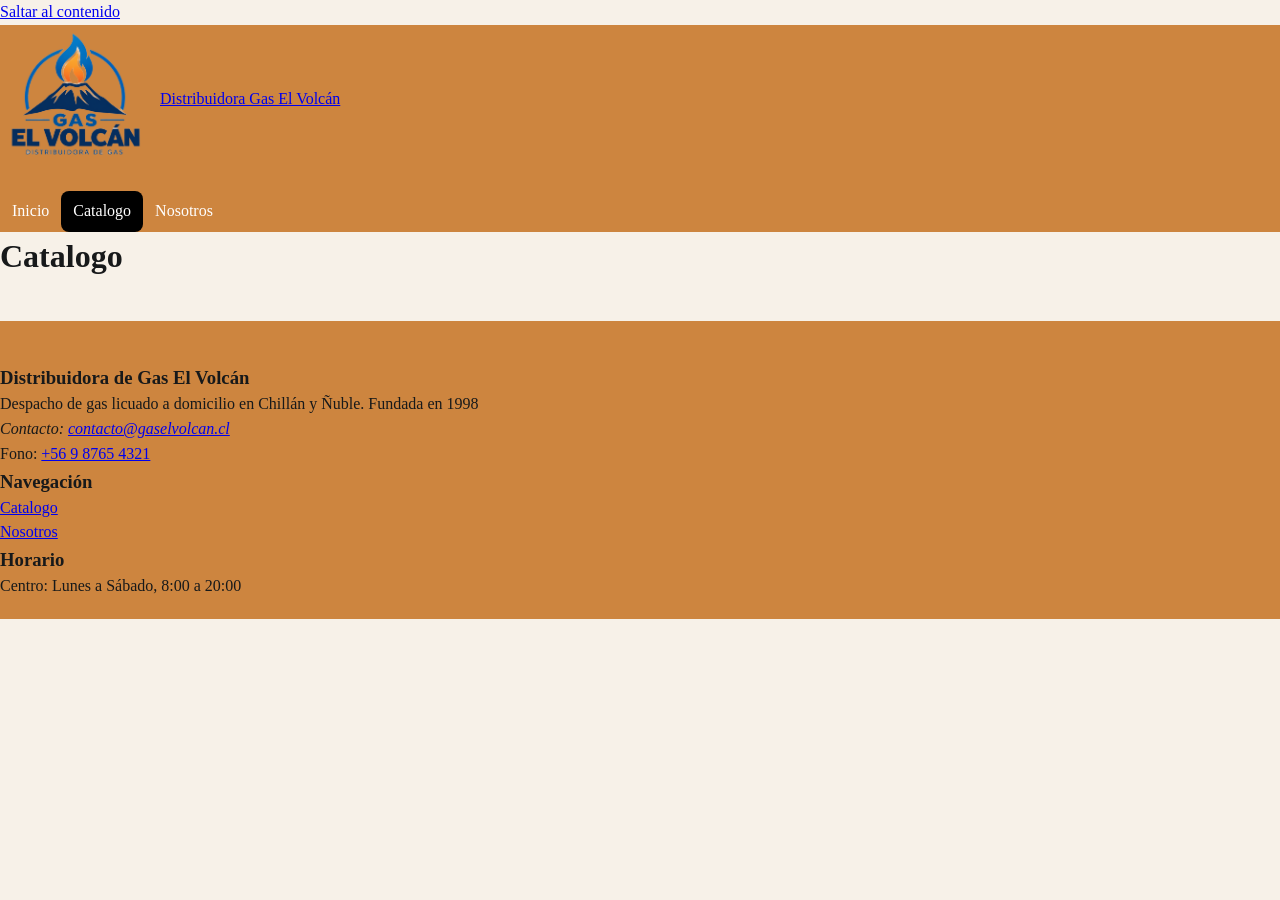
==== catalogo.html @ 1ca8624d "creado header,footer,nosotros y catalogo Se crea el header y el footer para las paginas que se ira a" ====
<!DOCTYPE html>
<html lang="es">
<head>
    <meta charset="UTF-8">
    <meta name="viewport" content="width=device-width, initial-scale=1.0">
    <link rel="stylesheet" href="assets/css/style.css">
    <title>Catalogo | Distribuidora Gas El Volcán</title>
</head>
<body>
    <a class="salto-contenido" href="#contenido">Saltar al contenido</a>
    <header class="header-sitio">
        <a class="marca" href="index.html">
            <img src="assets/img/logo.png" alt="Logo distribuidora Gas El Volcán">Distribuidora Gas El Volcán
        </a>
        <nav class="nav-sitio" aria-label="Navegación principal">
            <ul class="menu">
                <li><a href="index.html"">Inicio</a></li>
                <li><a href="catalogo.html" aria-current="page">Catalogo</a></li>
                <li><a href="nosotros.html">Nosotros</a></li>
            </ul>
        </nav>
    </header>
    
    <main>
        <h1>Catalogo</h1>
    </main>

    <footer class="footer-sitio">
        <div>
            <section>
                <h3>Distribuidora de Gas El Volcán</h3>
                <p>Despacho de gas licuado a domicilio en Chillán y Ñuble. Fundada en 1998</p>
                <address>Contacto: <a href="mailto:contacto@gaselvolcan.cl">contacto@gaselvolcan.cl</a></address>
                <p>Fono: <a href="tel:+56987654321">+56 9 8765 4321</a></p>
            </section>
            <section>
                <h3>Navegación</h3>
                <ul>
                    <li><a href="catalogo.html">Catalogo</a></li>
                    <li><a href="nosotros.html">Nosotros</a></li>
                </ul>
            </section>
            <section>
                <h3>Horario</h3>
                <p>Centro: Lunes a Sábado, 8:00 a 20:00</p>
            </section>
        </div>
    </footer>
    <script src="assets/js/app.js"></script>
</body>
</html>
---- assets/css/style.css ----
* {
    box-sizing: border-box;
    margin: 0;
    padding: 0;
}

html {
    scroll-behavior: smooth;
}

body{
    margin: 0;
    color: rgb(23, 25, 26);
    background: #f7f1e8;
    line-height: 1.55;
    min-height: 100vh;
}

.header-sitio {
    position: sticky;
    top: 0;
    z-index: 50;
    background: peru;
    backdrop-filter: blur(10px);
    color: #fff;
}

.marca {
    display: flex;
    align-items: center;
    gap: 10px;
}

.marca img {
    width: 150px;
    height: 150px;
}

.menu {
  display: flex;
  flex-wrap: wrap;
  gap: 6xp;
  margin: 1rem 0 0;
  padding: 0;
  list-style: none;
}

.menu a {
  display: inline-block;
  padding: 0.5rem 0.75rem;
  color: #ffffff;
  border-radius: 0.5rem;
  text-decoration: none;
}

.menu a:hover,
.menu a[aria-current="page"] {
  background: black;
}

.footer-sitio {
    background: peru;
    padding: 42px 0 20px;
    margin-top: 40px;
}
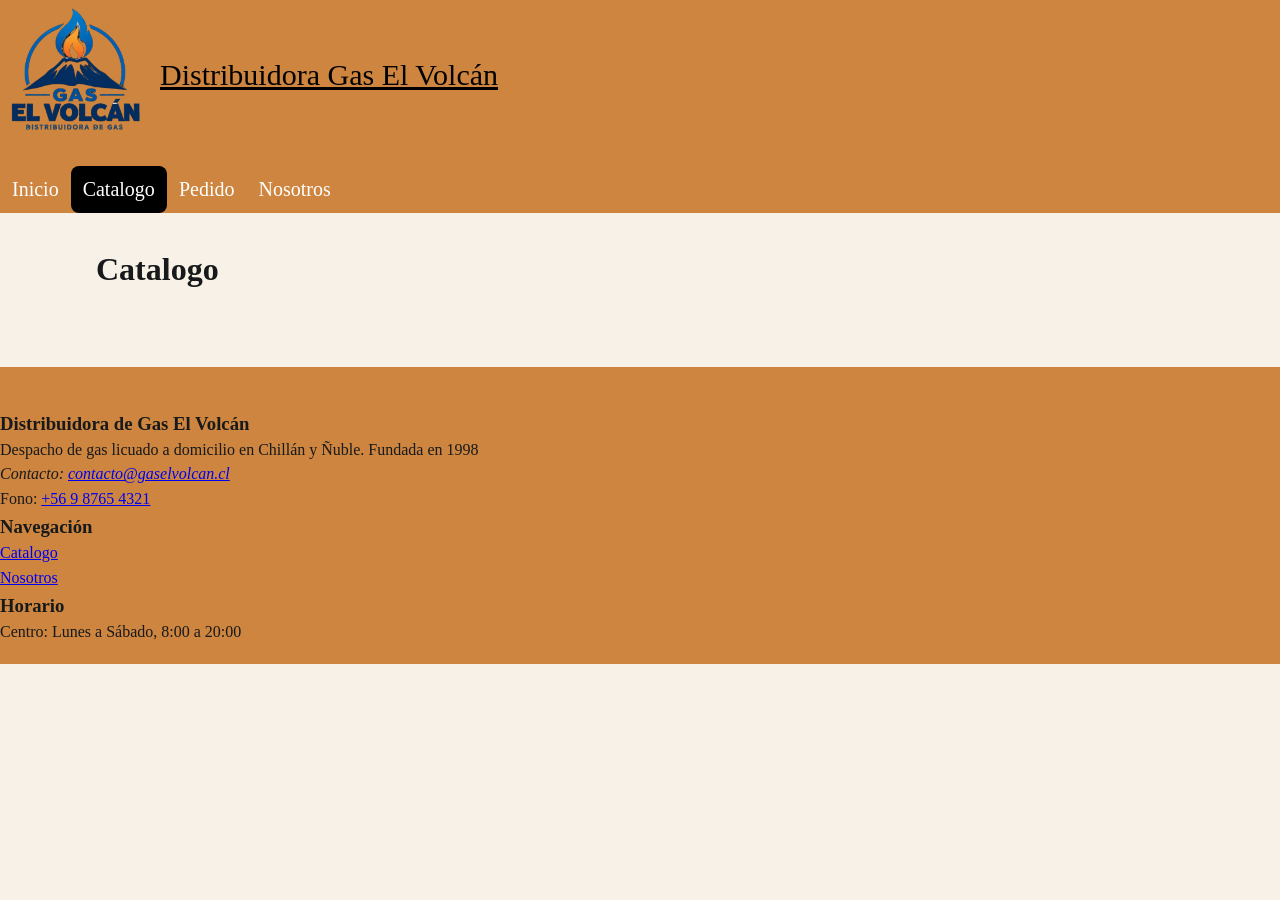
==== commit f8fec172: "index listo index listo con css aplicado" ====
--- a/catalogo.html
+++ b/catalogo.html
@@ -3,6 +3,7 @@
 <head>
     <meta charset="UTF-8">
     <meta name="viewport" content="width=device-width, initial-scale=1.0">
+    <link rel="icon" href="assets/img/logo.png" type="image/png">
     <link rel="stylesheet" href="assets/css/style.css">
     <title>Catalogo | Distribuidora Gas El Volcán</title>
 </head>
@@ -16,6 +17,7 @@
             <ul class="menu">
                 <li><a href="index.html"">Inicio</a></li>
                 <li><a href="catalogo.html" aria-current="page">Catalogo</a></li>
+                <li><a href="pedido.html">Pedido</a></li>
                 <li><a href="nosotros.html">Nosotros</a></li>
             </ul>
         </nav>
--- a/assets/css/style.css
+++ b/assets/css/style.css
@@ -16,6 +16,13 @@
     min-height: 100vh;
 }
 
+main {
+    padding:  2rem;
+    width: 90%;
+    max-width: 2000px;
+    margin-inline: auto;
+}
+
 .header-sitio {
     position: sticky;
     top: 0;
@@ -29,6 +36,8 @@
     display: flex;
     align-items: center;
     gap: 10px;
+    color: black;
+    font-size: 30px;
 }
 
 .marca img {
@@ -43,6 +52,7 @@
   margin: 1rem 0 0;
   padding: 0;
   list-style: none;
+  font-size: 20px;
 }
 
 .menu a {
@@ -62,4 +72,80 @@
     background: peru;
     padding: 42px 0 20px;
     margin-top: 40px;
+}
+
+.hero {
+    background: rgb(95, 61, 61);
+    color: #fff;
+    padding: 72px 0 80px;
+}
+
+.actions{
+    display: flex;
+    flex-wrap: wrap;
+    gap: 12px;
+}
+
+.boton{
+    display: inline-flex;
+    align-items: center;
+    justify-content: center;
+    gap: 8px;
+    border: 0;
+    border-radius: 999px;
+    padding: 12px 20px;
+    color: #ffffff;
+    background: black;
+    font: inherit;
+    font-weight: 600;
+    cursor: pointer;
+    text-decoration: none;
+}
+
+.carta-producto,
+.carta-articulo{
+    background: #948383;
+    border: 1px solid white;
+    border-radius: 0px;
+    padding: 22px;
+}
+
+.carta-producto{
+    overflow: hidden;
+    display: flex;
+    flex-direction: column;
+}
+
+.media-producto{
+    background: #948383;
+    min-height: 450px;
+    height: 450px;
+    display: grid;
+    place-items: center;
+    overflow: hidden;
+}
+
+.media-producto img{
+    width: 400px;
+    height: auto;
+    max-width: 90%;
+    object-fit: contain;
+    display: block;
+}
+
+.section{
+    padding: 56px 0;
+}
+
+.precio{
+    font-weight: 700;
+    font-size: 1.15rem;
+}
+
+.salto-contenido {
+  position: absolute;
+  padding: 0.6rem 1rem;
+  color: #ffffff;
+  background: peru;
+  transform: translateY(-150%);
 }
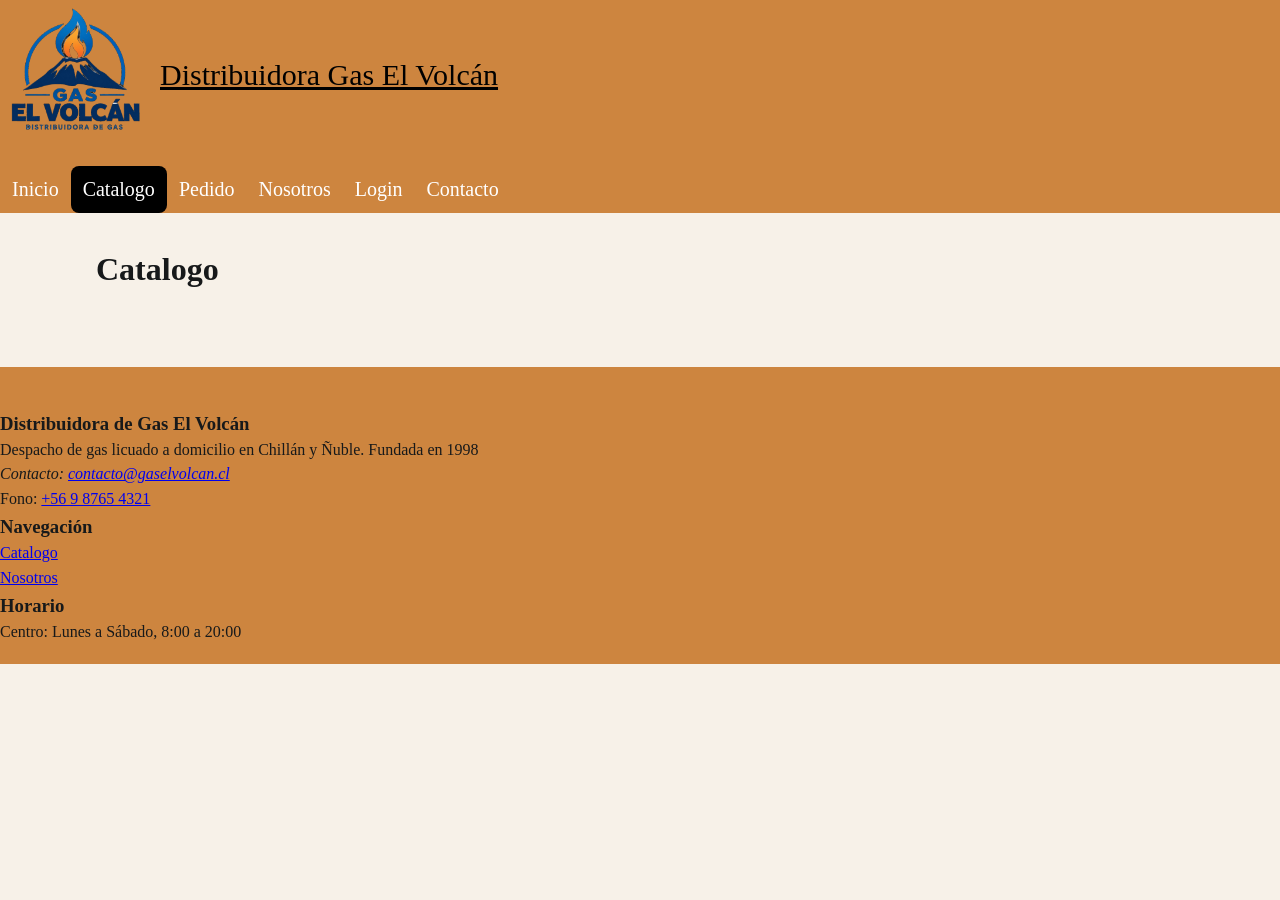
==== commit 0322d977: "feat: se agrego html de contacto y login, se actualizo el nav del resto de paginas html." ====
--- a/catalogo.html
+++ b/catalogo.html
@@ -15,10 +15,12 @@
         </a>
         <nav class="nav-sitio" aria-label="Navegación principal">
             <ul class="menu">
-                <li><a href="index.html"">Inicio</a></li>
+                <li><a href="index.html">Inicio</a></li>
                 <li><a href="catalogo.html" aria-current="page">Catalogo</a></li>
                 <li><a href="pedido.html">Pedido</a></li>
                 <li><a href="nosotros.html">Nosotros</a></li>
+                <li><a href="login.html">Login</a></li>
+                <li><a href="contacto.html">Contacto</a></li>
             </ul>
         </nav>
     </header>
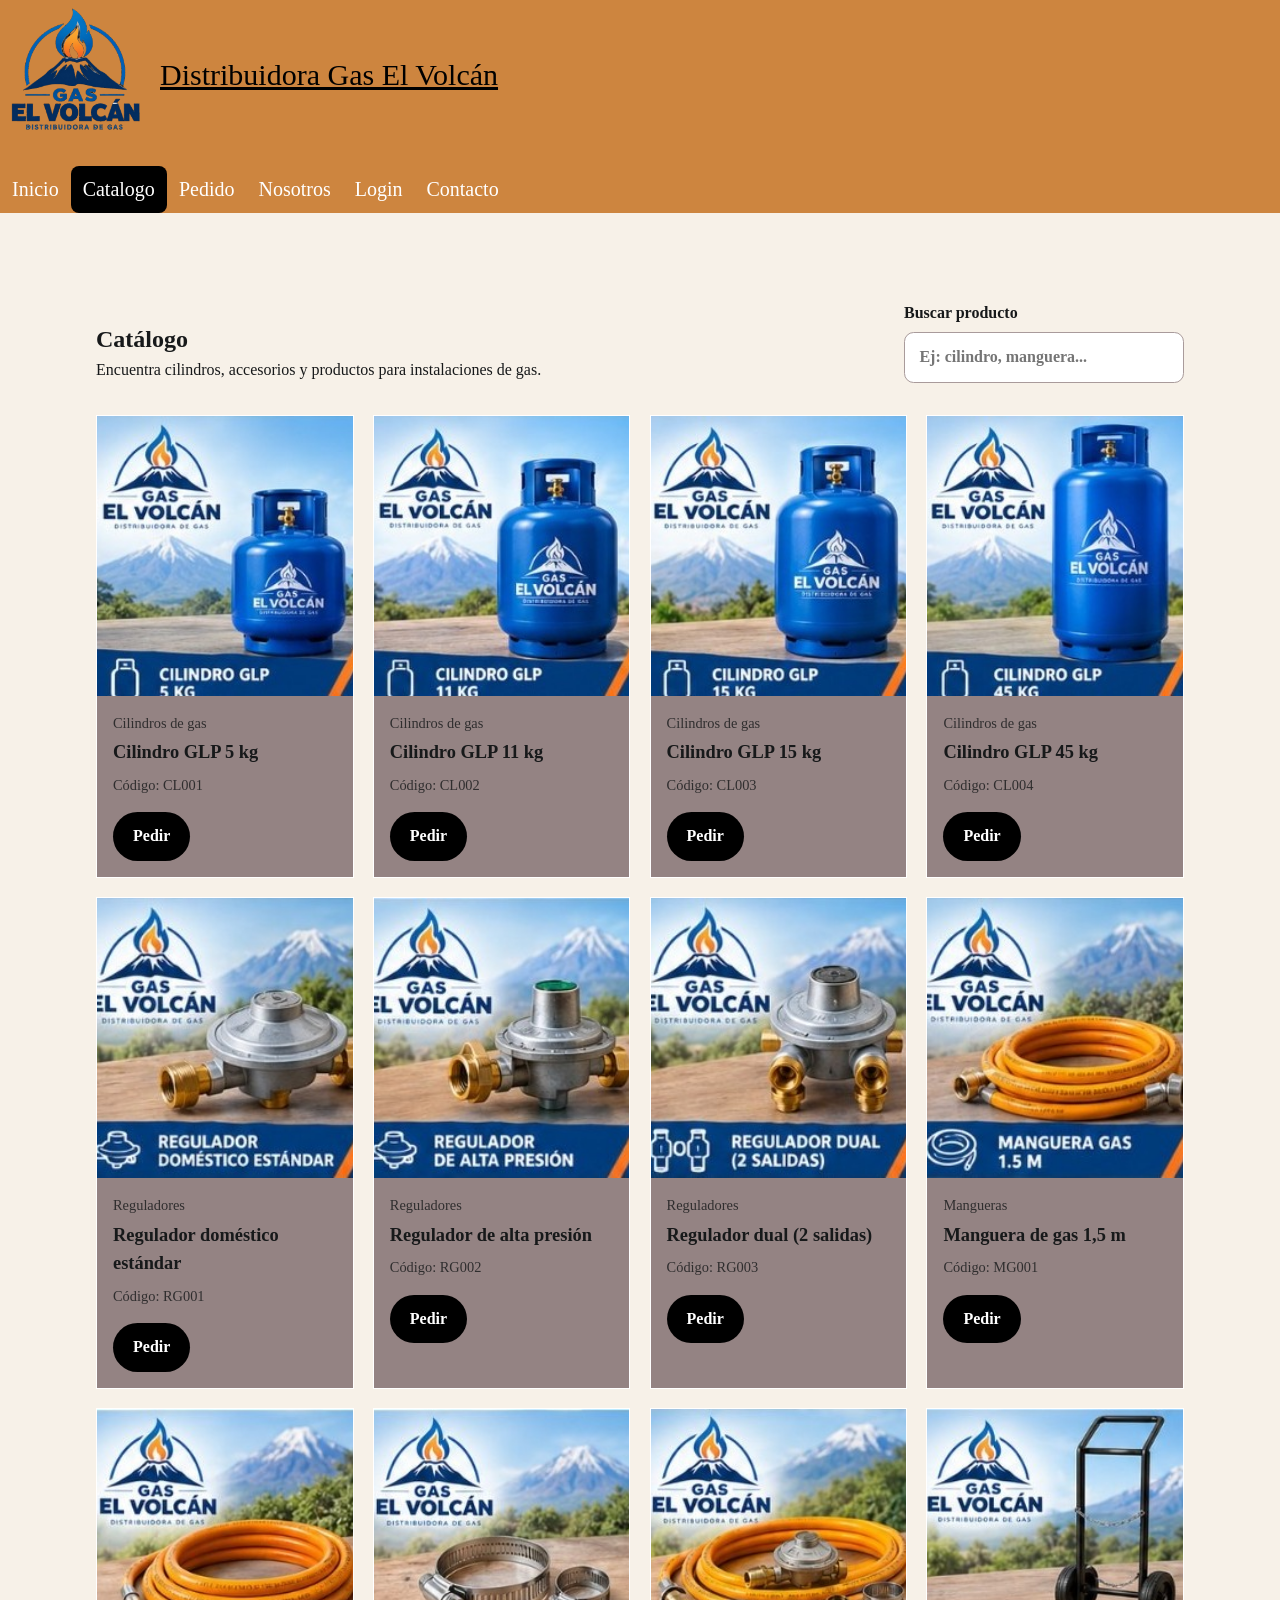
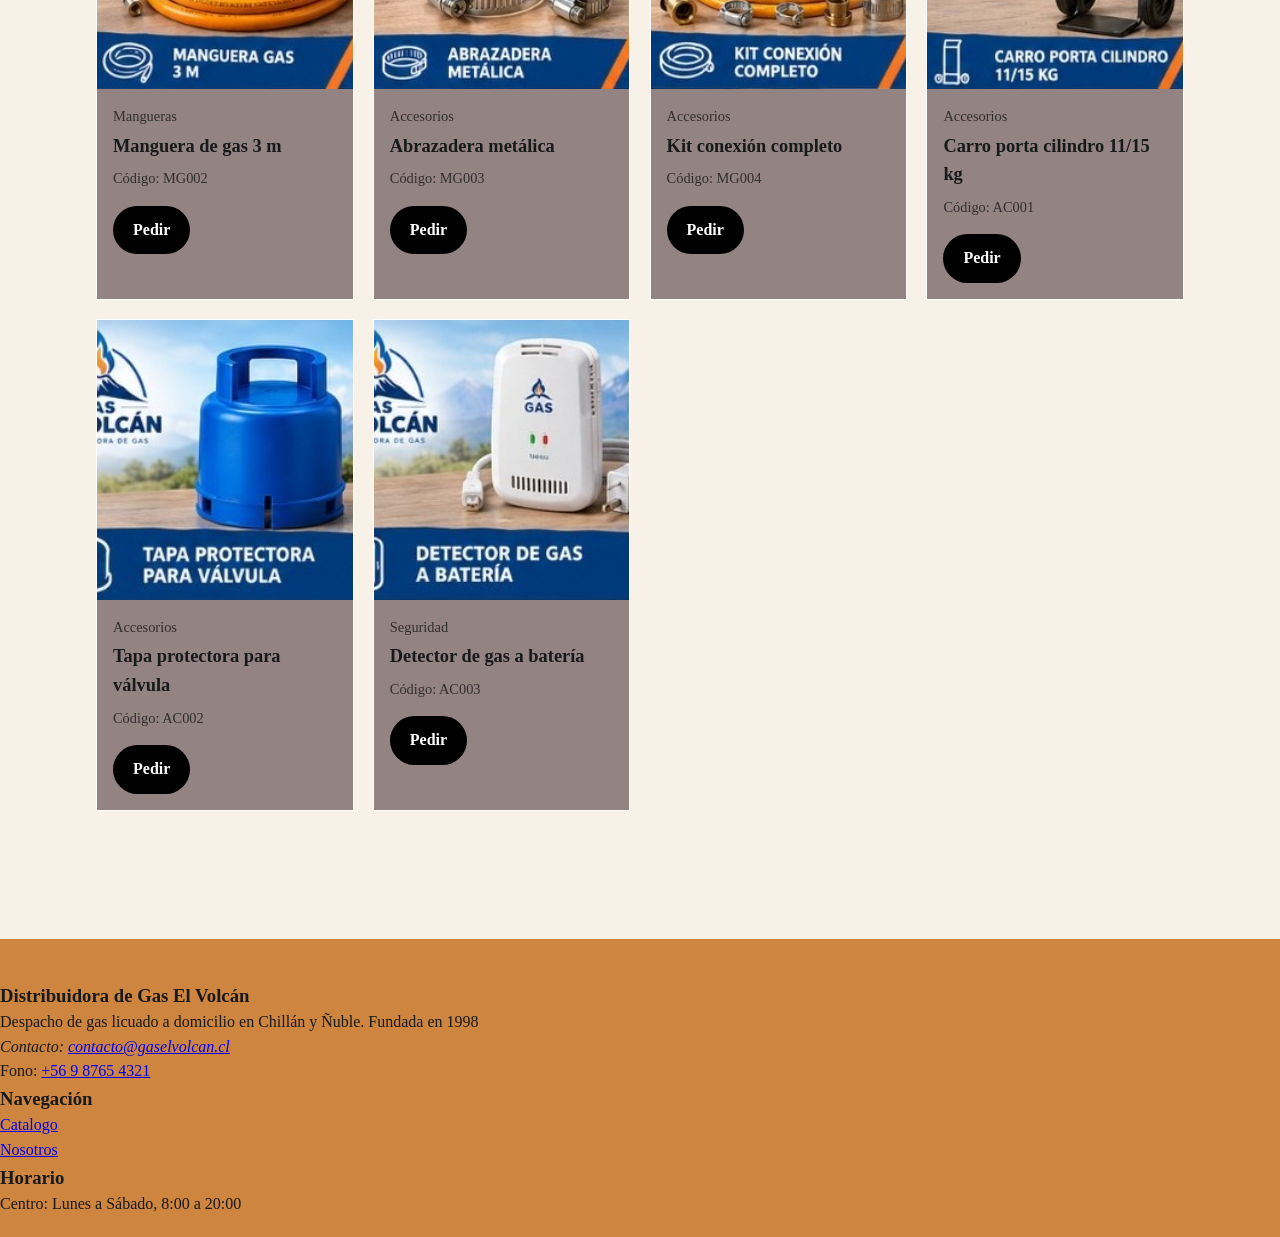
==== commit 0fda01ba: "catalogo listo" ====
--- a/catalogo.html
+++ b/catalogo.html
@@ -25,8 +25,21 @@
         </nav>
     </header>
     
-    <main>
-        <h1>Catalogo</h1>
+   <main id="contenido">
+        <section class="section catalogo-section">
+            <div class="catalogo-encabezado">
+                <div>
+                    <h1>Catálogo</h1>
+                    <p>Encuentra cilindros, accesorios y productos para instalaciones de gas.</p>
+                </div>
+                <label class="catalogo-busqueda">
+                    <span>Buscar producto</span>
+                    <input id="buscar-producto" type="search" placeholder="Ej: cilindro, manguera..." autocomplete="off">
+                </label>
+            </div>
+
+            <div id="catalogo-grid" class="catalogo-grid" aria-live="polite"></div>
+        </section>
     </main>
 
     <footer class="footer-sitio">
@@ -51,5 +64,6 @@
         </div>
     </footer>
     <script src="assets/js/app.js"></script>
+    <script src="assets/js/catalogo.js"></script>
 </body>
 </html>
--- a/assets/css/style.css
+++ b/assets/css/style.css
@@ -142,6 +142,127 @@
     font-size: 1.15rem;
 }
 
+.catalogo-section {
+    width: 100%;
+}
+
+.catalogo-encabezado {
+    display: flex;
+    justify-content: space-between;
+    align-items: end;
+    gap: 2rem;
+    margin-bottom: 2rem;
+}
+
+.catalogo-kicker {
+    font-size: 0.95rem;
+    font-weight: 700;
+    text-transform: uppercase;
+    letter-spacing: 0.08em;
+}
+
+.catalogo-busqueda {
+    display: flex;
+    flex-direction: column;
+    gap: 0.4rem;
+    min-width: 280px;
+    font-weight: 700;
+}
+
+.catalogo-busqueda input {
+    width: 100%;
+    padding: 0.75rem 0.9rem;
+    border: 1px solid #a99b9b;
+    border-radius: 0.6rem;
+    background: #fff;
+    font: inherit;
+}
+
+.catalogo-grid {
+    display: grid;
+    grid-template-columns: repeat(4, minmax(0, 1fr));
+    gap: 1.2rem;
+}
+
+.catalogo-card {
+    padding: 0;
+    overflow: hidden;
+}
+
+.catalogo-card .media-producto {
+    height: 280px;
+    min-height: 280px;
+    background: #fff;
+}
+
+.catalogo-card .media-producto img {
+    width: 100%;
+    height: 100%;
+    max-width: none;
+    object-fit: cover;
+}
+
+.catalogo-card .body-producto {
+    padding: 1rem;
+}
+
+.producto-categoria {
+    display: block;
+    margin-bottom: 0.25rem;
+    font-size: 0.9rem;
+    opacity: 0.8;
+}
+
+.catalogo-card h2 {
+    margin-bottom: 0.45rem;
+    font-size: 1.15rem;
+}
+
+.producto-codigo {
+    margin-bottom: 1rem;
+    font-size: 0.9rem;
+    opacity: 0.8;
+}
+
+.catalogo-vacio {
+    grid-column: 1 / -1;
+    padding: 3rem;
+    text-align: center;
+    background: #948383;
+}
+
+@media (max-width: 1100px) {
+    .catalogo-grid {
+        grid-template-columns: repeat(3, minmax(0, 1fr));
+    }
+}
+
+@media (max-width: 800px) {
+    .catalogo-encabezado {
+        flex-direction: column;
+        align-items: stretch;
+    }
+
+    .catalogo-busqueda {
+        min-width: 0;
+    }
+
+    .catalogo-grid {
+        grid-template-columns: repeat(2, minmax(0, 1fr));
+    }
+}
+
+@media (max-width: 520px) {
+    .catalogo-grid {
+        grid-template-columns: 1fr;
+    }
+
+    .catalogo-card .media-producto {
+        height: 320px;
+        min-height: 320px;
+    }
+}
+
 .salto-contenido {
   position: absolute;
   padding: 0.6rem 1rem;
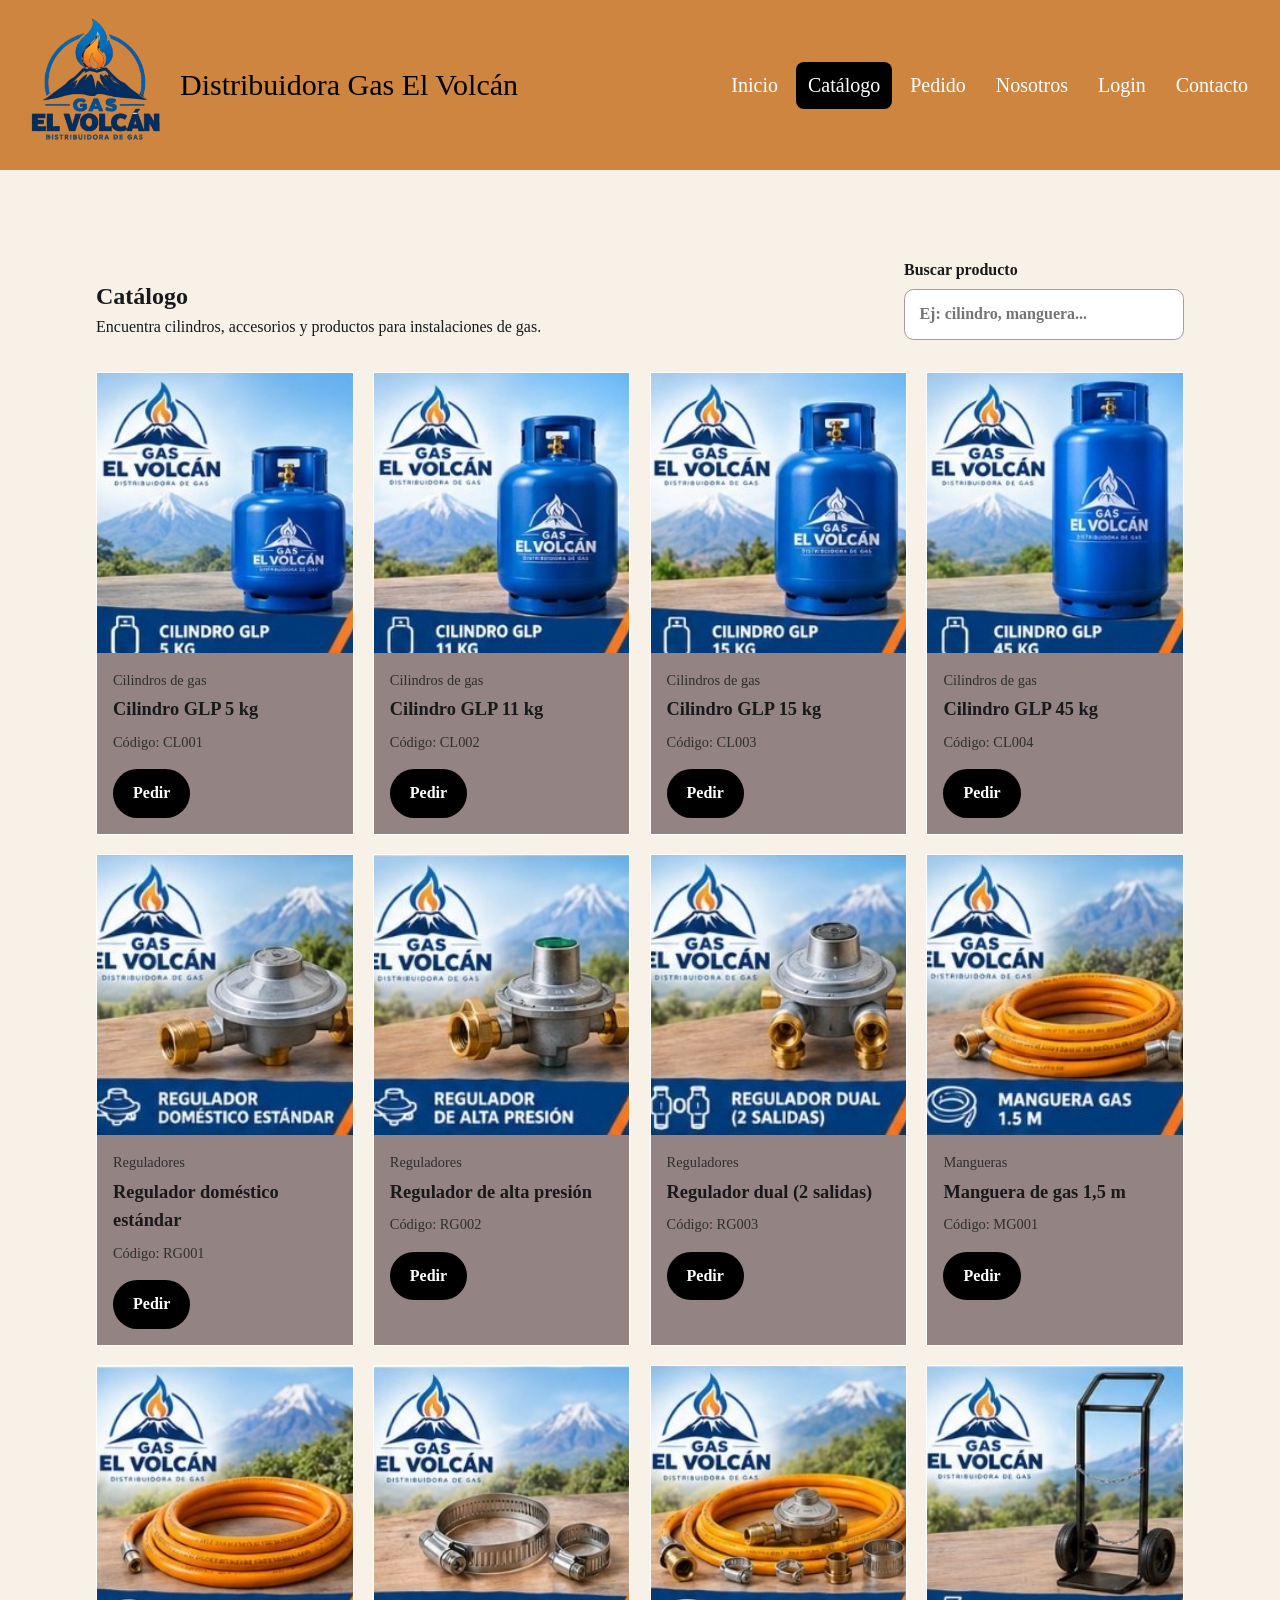
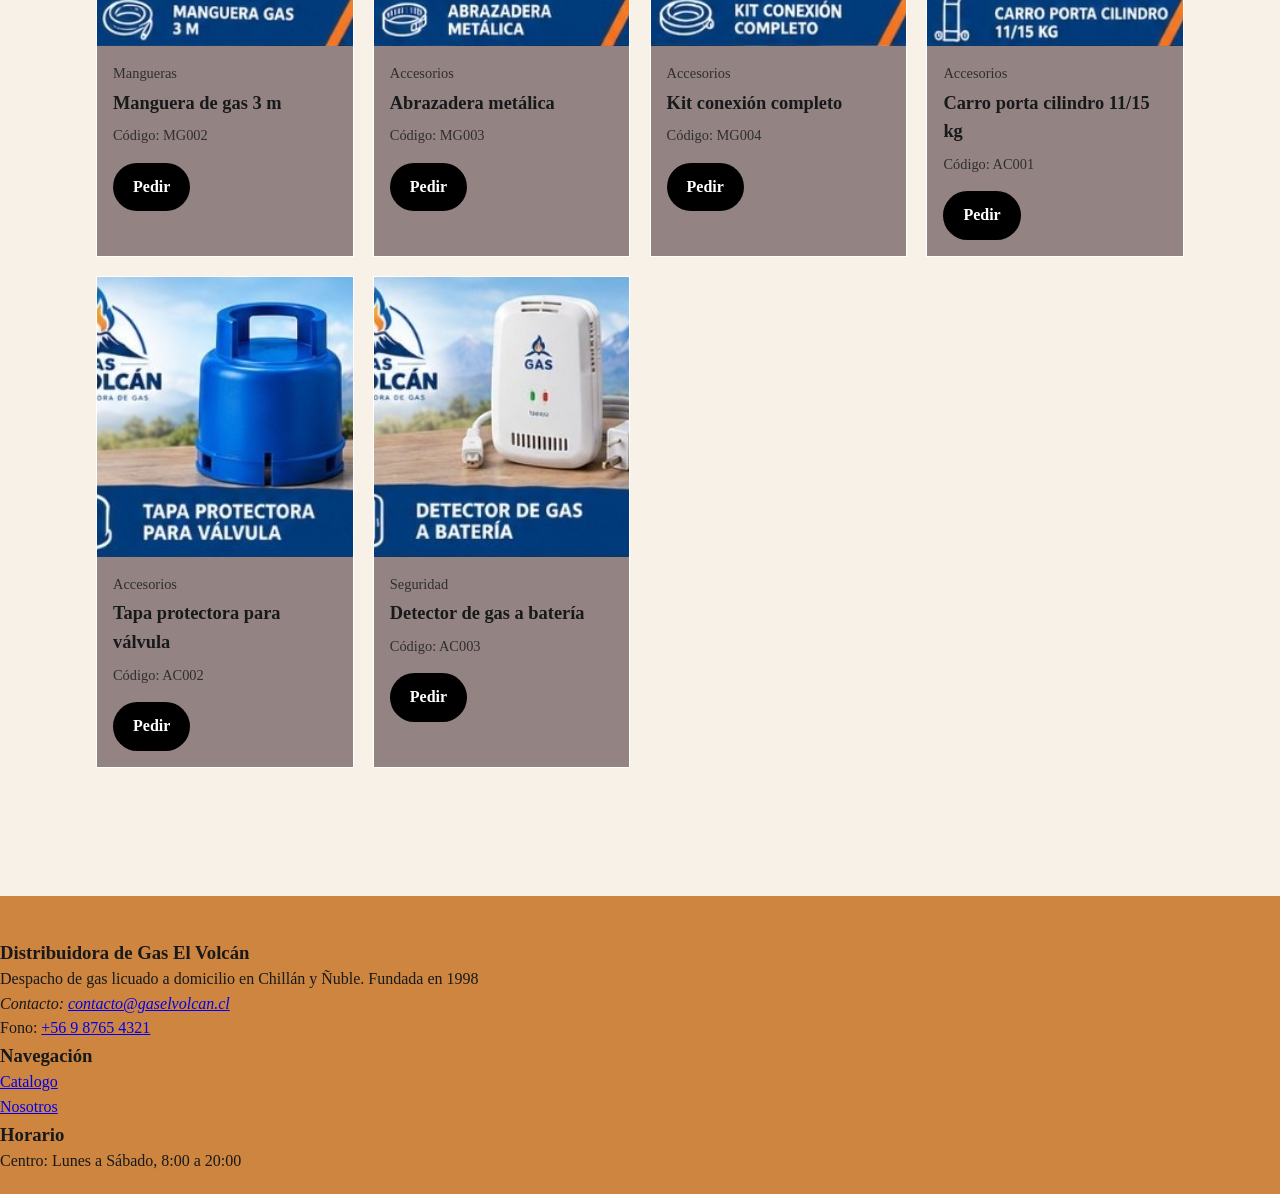
==== commit a9eeab71: "nosotros listo" ====
--- a/catalogo.html
+++ b/catalogo.html
@@ -13,10 +13,13 @@
         <a class="marca" href="index.html">
             <img src="assets/img/logo.png" alt="Logo distribuidora Gas El Volcán">Distribuidora Gas El Volcán
         </a>
-        <nav class="nav-sitio" aria-label="Navegación principal">
+        <button class="nav-toggle" type="button" aria-expanded="false" aria-controls="menu-principal" aria-label="Abrir menú">
+            <span></span><span></span><span></span>
+        </button>
+        <nav class="nav-sitio" id="menu-principal" aria-label="Navegación principal">
             <ul class="menu">
                 <li><a href="index.html">Inicio</a></li>
-                <li><a href="catalogo.html" aria-current="page">Catalogo</a></li>
+                <li><a href="catalogo.html" aria-current="page">Catálogo</a></li>
                 <li><a href="pedido.html">Pedido</a></li>
                 <li><a href="nosotros.html">Nosotros</a></li>
                 <li><a href="login.html">Login</a></li>
--- a/assets/css/style.css
+++ b/assets/css/style.css
@@ -27,6 +27,12 @@
     position: sticky;
     top: 0;
     z-index: 50;
+    display: flex;
+    flex-wrap: wrap;
+    align-items: center;
+    justify-content: space-between;
+    gap: 12px 16px;
+    padding: 10px 20px;
     background: peru;
     backdrop-filter: blur(10px);
     color: #fff;
@@ -36,20 +42,28 @@
     display: flex;
     align-items: center;
     gap: 10px;
+    min-width: 0;
     color: black;
     font-size: 30px;
+    text-decoration: none;
 }
 
 .marca img {
     width: 150px;
     height: 150px;
+    flex-shrink: 0;
+    object-fit: contain;
+}
+
+.nav-sitio {
+    margin-left: auto;
 }
 
 .menu {
   display: flex;
   flex-wrap: wrap;
-  gap: 6xp;
-  margin: 1rem 0 0;
+  gap: 6px;
+  margin: 0;
   padding: 0;
   list-style: none;
   font-size: 20px;
@@ -102,6 +116,28 @@
     text-decoration: none;
 }
 
+.nav-toggle{
+  display: none;
+  width: 46px;
+  height: 46px;
+  flex-shrink: 0;
+  flex-direction: column;
+  align-items: center;
+  justify-content: center;
+  border: 1px solid rgba(255, 255, 255, 0.2);
+  background: transparent;
+  border-radius: 10px;
+  cursor: pointer;
+}
+
+.nav-toggle span {
+  display: block;
+  width: 22px;
+  height: 2px;
+  margin: 5px auto;
+  background: #fff;
+}
+
 .carta-producto,
 .carta-articulo{
     background: #948383;
@@ -231,6 +267,72 @@
     background: #948383;
 }
 
+/* Escritorio (≥ 1280 px): menú horizontal, sin hamburguesa */
+@media (min-width: 1280px) {
+  .nav-toggle {
+    display: none;
+  }
+
+  .nav-sitio {
+    display: block;
+  }
+}
+
+/* Tablet (768 px) y móvil (360 px): menú hamburguesa */
+@media (max-width: 1279px) {
+  .header-sitio {
+    padding: 8px 16px;
+  }
+
+  .marca {
+    font-size: 1.25rem;
+  }
+
+  .marca img {
+    width: 80px;
+    height: 80px;
+  }
+
+  .nav-toggle {
+    display: inline-flex;
+  }
+
+  .nav-sitio {
+    display: none;
+    flex-basis: 100%;
+    width: 100%;
+    margin-left: 0;
+    background: #1c1410;
+    padding: 8px 12px 16px;
+  }
+
+  .nav-sitio.is-open {
+    display: block;
+  }
+
+  .menu {
+    flex-direction: column;
+    gap: 4px;
+  }
+
+  .menu a {
+    display: block;
+    width: 100%;
+  }
+}
+
+/* Móvil (≥ 360 px): marca más compacta para que quepan logo y botón */
+@media (max-width: 767px) {
+  .marca {
+    font-size: 1rem;
+  }
+
+  .marca img {
+    width: 56px;
+    height: 56px;
+  }
+}
+
 @media (max-width: 1100px) {
     .catalogo-grid {
         grid-template-columns: repeat(3, minmax(0, 1fr));
@@ -260,6 +362,126 @@
     .catalogo-card .media-producto {
         height: 320px;
         min-height: 320px;
+    }
+}
+
+.pedido-section {
+    max-width: 950px;
+    margin-inline: auto;
+}
+
+.pedido-encabezado {
+    margin-bottom: 2rem;
+}
+
+.pedido-simple-form {
+    background: #ffffff;
+    padding: 2rem;
+    border-radius: 12px;
+    box-shadow: 0 6px 20px rgba(0,0,0,.08);
+}
+
+.pedido-simple-form h2 {
+    margin-bottom: 1rem;
+}
+
+.pedido-simple-form label {
+    display: block;
+    margin-top: 1rem;
+    margin-bottom: .4rem;
+    font-weight: 700;
+}
+
+.pedido-simple-form input,
+.pedido-simple-form select {
+    width: 100%;
+    padding: .75rem;
+    border: 1px solid #b9adad;
+    border-radius: 8px;
+    font: inherit;
+    background: #fff;
+}
+
+.agregar-producto-fila {
+    display: grid;
+    grid-template-columns: 1fr 100px auto;
+    gap: 10px;
+    align-items: end;
+}
+
+.agregar-producto-fila .boton {
+    height: 46px;
+}
+
+.carrito-pedido {
+    margin-top: 1.5rem;
+}
+
+.carrito-item {
+    display: grid;
+    grid-template-columns: 1fr 90px 120px 40px;
+    gap: 10px;
+    align-items: center;
+    padding: .8rem 0;
+    border-bottom: 1px solid #ddd;
+}
+
+.carrito-item strong {
+    text-align: right;
+}
+
+.carrito-cantidad {
+    font-weight: 600;
+    text-align: center;
+}
+
+.quitar-producto {
+    border: 0;
+    background: transparent;
+    color: #a00;
+    font-size: 1.2rem;
+    cursor: pointer;
+}
+
+.carrito-vacio {
+    margin: 0;
+    padding: 1rem;
+    background: #f4eeee;
+    border-radius: 8px;
+}
+
+.pedido-total {
+    display: flex;
+    justify-content: space-between;
+    align-items: center;
+    margin-top: 1.5rem;
+    padding-top: 1rem;
+    border-top: 2px solid #333;
+    font-size: 1.2rem;
+}
+
+.pedido-total strong {
+    font-size: 1.4rem;
+}
+
+.pedido-simple-form hr {
+    border: 0;
+    border-top: 1px solid #ddd;
+    margin: 2rem 0;
+}
+
+@media (max-width: 700px) {
+    .agregar-producto-fila {
+        grid-template-columns: 1fr 90px;
+    }
+
+    .agregar-producto-fila .boton {
+        grid-column: 1 / -1;
+    }
+
+    .carrito-item {
+        grid-template-columns: 1fr 70px 90px 30px;
+        font-size: .95rem;
     }
 }
 
@@ -269,4 +491,230 @@
   color: #ffffff;
   background: peru;
   transform: translateY(-150%);
-}+}
+
+.two-cols {
+    display: grid;
+    grid-template-columns: 1fr 1fr;
+    gap: 2rem;
+    align-items: start;
+}
+
+.page-hero {
+    margin-bottom: 1.5rem;
+}
+
+.page-hero h1,
+.section-title {
+    margin-bottom: 0.5rem;
+}
+
+.page-hero p {
+    max-width: 42rem;
+}
+
+.login-roles {
+    display: flex;
+    flex-wrap: wrap;
+    gap: 10px;
+    margin-bottom: 1.5rem;
+}
+
+.chip {
+    display: inline-flex;
+    align-items: center;
+    justify-content: center;
+    border: 1px solid #000;
+    border-radius: 999px;
+    padding: 8px 16px;
+    background: #fff;
+    color: #17191a;
+    font: inherit;
+    font-weight: 600;
+    cursor: pointer;
+}
+
+.chip:hover,
+.chip.is-active {
+    background: #000;
+    color: #fff;
+}
+
+.form-card {
+    background: #fff;
+    padding: 2rem;
+    border-radius: 12px;
+    box-shadow: 0 6px 20px rgba(0, 0, 0, 0.08);
+}
+
+.field {
+    margin-bottom: 1rem;
+}
+
+.field label {
+    display: block;
+    margin-bottom: 0.4rem;
+    font-weight: 700;
+}
+
+.field input,
+.field select,
+.field textarea {
+    width: 100%;
+    padding: 0.75rem 0.9rem;
+    border: 1px solid #b9adad;
+    border-radius: 8px;
+    background: #fff;
+    font: inherit;
+}
+
+.field textarea {
+    resize: vertical;
+    min-height: 120px;
+}
+
+.field input.is-invalid,
+.field select.is-invalid,
+.field textarea.is-invalid {
+    border-color: #a00;
+}
+
+.hint {
+    margin-top: 0.35rem;
+    font-size: 0.9rem;
+    opacity: 0.75;
+}
+
+.field-error {
+    min-height: 1.2em;
+    margin-top: 0.3rem;
+    color: #a00;
+    font-size: 0.9rem;
+}
+
+.form-card .boton {
+    margin-top: 0.5rem;
+}
+
+.form-msg {
+    margin-top: 0.85rem;
+    font-weight: 600;
+}
+
+.form-msg.is-ok {
+    color: #1b5e20;
+}
+
+.form-msg.is-error {
+    color: #a00;
+}
+
+.contacto-datos {
+    background: #948383;
+    border: 1px solid #fff;
+    padding: 22px;
+}
+
+.contacto-datos h2 {
+    margin-bottom: 0.75rem;
+}
+
+.contacto-datos p,
+.contacto-datos address {
+    margin-bottom: 0.75rem;
+}
+
+.contacto-datos a {
+    color: #17191a;
+    font-weight: 700;
+}
+
+@media (max-width: 800px) {
+    .two-cols {
+        grid-template-columns: 1fr;
+    }
+}
+
+.nosotros-hero {
+    text-align: center;
+    max-width: 950px;
+    margin: 0 auto;
+}
+
+.nosotros-kicker {
+    display: inline-block;
+    margin-bottom: 0.7rem;
+    font-weight: 700;
+    text-transform: uppercase;
+    letter-spacing: 0.08em;
+}
+
+.nosotros-hero h1 {
+    font-size: clamp(2rem, 4vw, 3.2rem);
+    margin-bottom: 1rem;
+}
+
+.nosotros-intro {
+    max-width: 800px;
+    margin: 0 auto;
+    font-size: 1.12rem;
+}
+
+.nosotros-grid {
+    width: 90%;
+    max-width: 1200px;
+    margin: 0 auto;
+    display: grid;
+    grid-template-columns: repeat(2, minmax(0, 1fr));
+    gap: 1.4rem;
+}
+
+.nosotros-grid .carta-articulo h2 {
+    margin-bottom: 0.7rem;
+}
+
+.nosotros-datos,
+.nosotros-proposito {
+    width: 90%;
+    max-width: 1200px;
+    margin-inline: auto;
+}
+
+.nosotros-datos h2,
+.nosotros-proposito h2 {
+    margin-bottom: 1.2rem;
+}
+
+.nosotros-lista {
+    display: grid;
+    grid-template-columns: repeat(3, minmax(0, 1fr));
+    gap: 1rem;
+}
+
+.nosotros-lista > div {
+    background: #948383;
+    border: 1px solid white;
+    padding: 1.2rem;
+}
+
+.nosotros-lista strong {
+    display: block;
+    margin-bottom: 0.45rem;
+    font-size: 1.08rem;
+}
+
+.nosotros-proposito {
+    text-align: center;
+}
+
+.nosotros-proposito p {
+    max-width: 850px;
+    margin: 0 auto 1.2rem;
+}
+
+@media (max-width: 800px) {
+    .nosotros-grid,
+    .nosotros-lista {
+        grid-template-columns: 1fr;
+    }
+}
